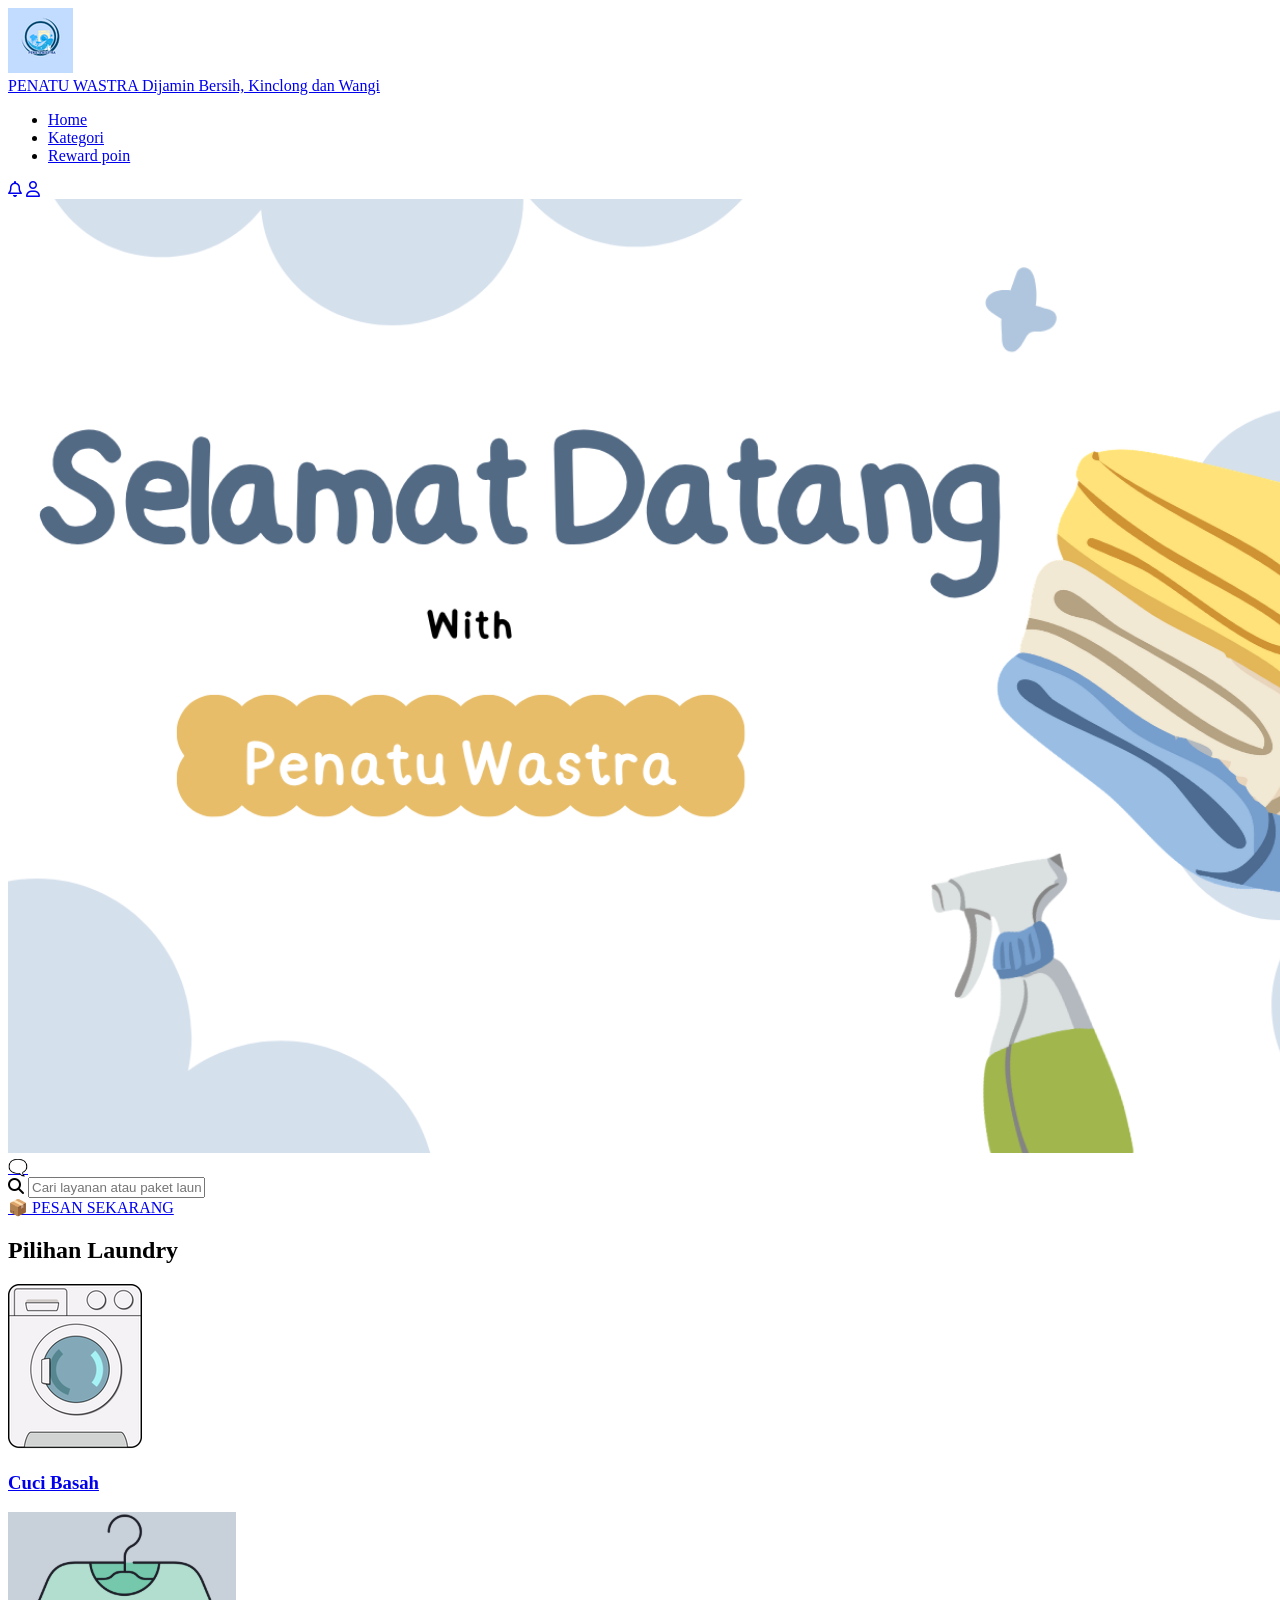
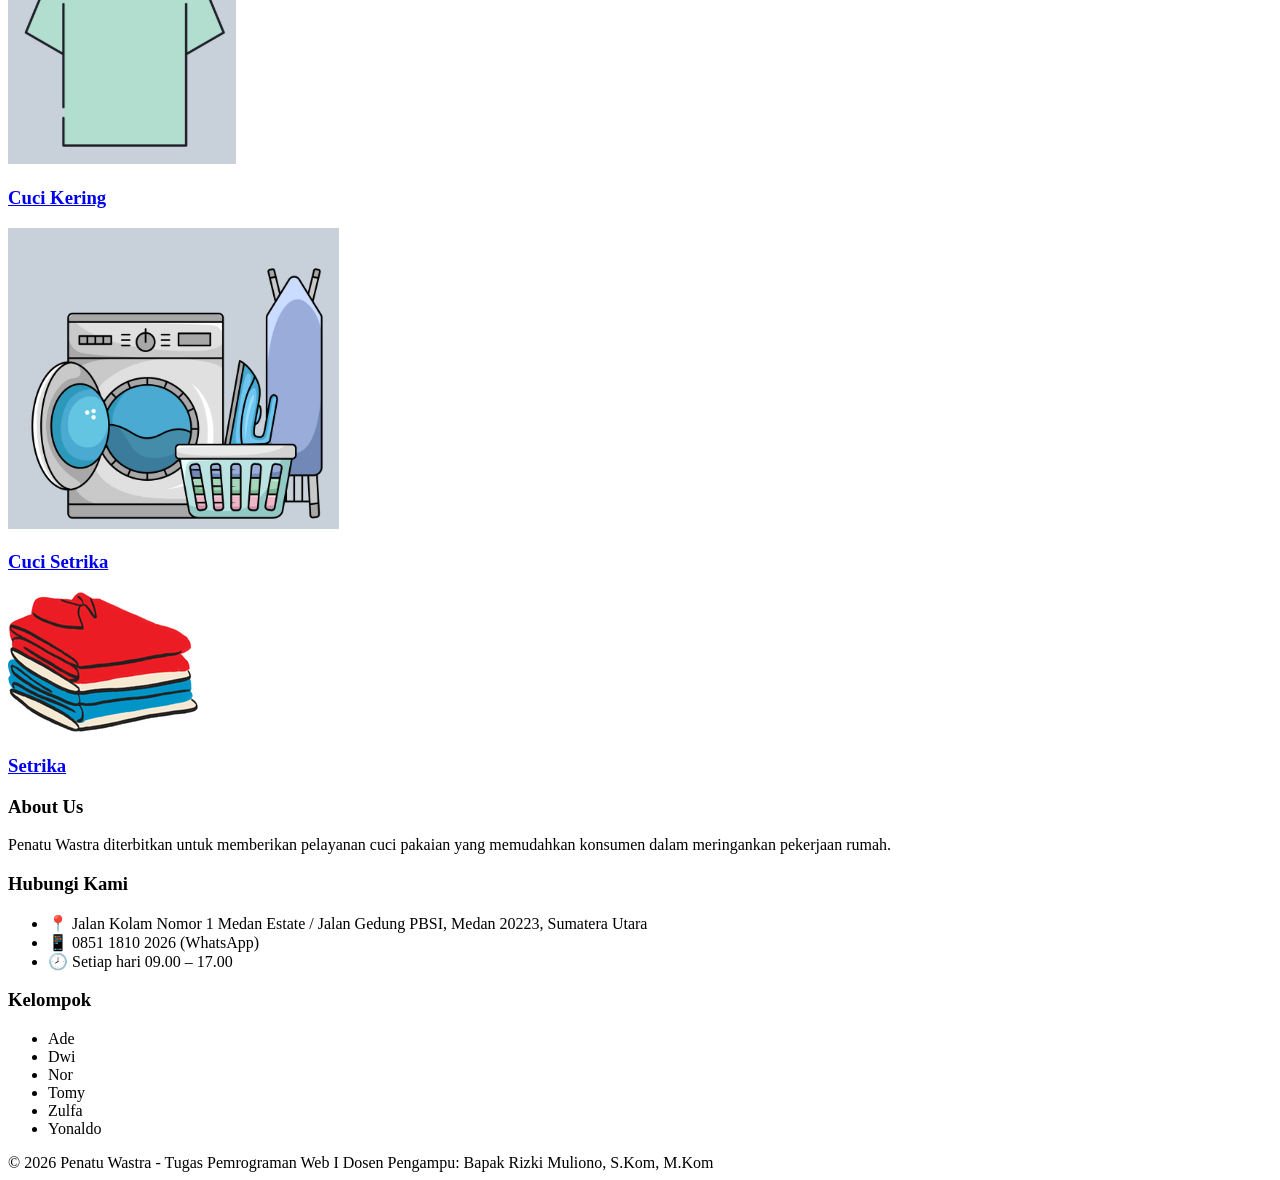
==== home.html @ 88203d9c "Create home.html" ====
<!DOCTYPE html>
<html lang="id">
<head>
    <meta charset="UTF-8">
    <meta name="viewport" content="width=device-width, initial-scale=1.0">
    <title>Home - Penatu Wastra</title>
    <link rel="stylesheet" href="css/home.css">
    <!-- Font Awesome untuk ikon pencarian, lonceng, dan profil user -->
    <link rel="stylesheet" href="https://cdnjs.cloudflare.com/ajax/libs/font-awesome/6.4.0/css/all.min.css">
</head>
<body>

    <!-- NAVBAR ATAS DENGAN LATAR PUTIH -->
    <header class="home-navbar">
        <a href="home.html" class="brand">
            <img src="assets/logo.png" alt="Logo Penatu Wastra" class="brand-logo">
            <div class="brand-info">
                <span class="brand-name">PENATU WASTRA</span>
                <span class="brand-description">Dijamin Bersih, Kinclong dan Wangi</span>
            </div>
        </a>

        <!-- MENU NAVIGASI -->
        <nav class="home-nav-links">
            <ul>
                <li><a href="home.html" class="active">Home</a></li>
                <li><a href="kategori.html">Kategori</a></li>
                <li><a href="reward-poin.html">Reward poin</a></li>
            </ul>
        </nav>

        <!-- IKON NOTIFIKASI & PROFIL -->
        <div class="user-actions">
            <a href="#" class="icon-btn"><i class="fa-regular fa-bell"></i></a>
            <a href="#" class="icon-btn"><i class="fa-regular fa-user"></i></a>
        </div>
    </header>

    <main class="home-container">

        <!-- KONTAINER UTAMA HERO: GAMBAR & SEARCH BAR DI DALAMNYA -->
        <div class="hero-header-container">
            <div class="hero-banner-wrapper">
                <img src="assets/latar_home.png" alt="Ilustrasi Tumpukan Pakaian dan Pembersih" class="hero-full-img">
                
                <!-- IKON CHAT FLOATING -->
                <a href="#" class="chat-float-icon emoji-chat">🗨️</a>
            </div>

            <!-- SEARCH BAR (KAPSUL PENCARIAN DI DALAM AREA GAMBAR) -->
            <div class="search-section-overlay">
                <div class="search-box">
                    <i class="fa-solid fa-magnifying-glass search-icon"></i>
                    <input type="text" placeholder="Cari layanan atau paket laundry...">
                </div>
            </div>
        </div>

        <!-- BANNER PESAN SEKARANG -->
        <section class="order-now-section">
            <a href="#pilihan-laundry" class="btn-pesan-sekarang">
                <span class="emoji-box">📦</span>
                <span>PESAN SEKARANG</span>
            </a>
        </section>

        <!-- PILIHAN LAUNDRY -->
        <section class="laundry-options-section" id="pilihan-laundry">
            <h2 class="section-title">Pilihan Laundry</h2>

            <div class="laundry-grid">
                
                <!-- KARTU 1: CUCI BASAH -->
                <a href="detail-pesan.html?layanan=cuci-basah" class="laundry-card">
                    <div class="card-icon-wrapper">
                        <img src="assets/cuci_bersih.png" alt="Ikon Mesin Cuci Basah" class="laundry-icon">
                    </div>
                    <h3>Cuci Basah</h3>
                </a>

                <!-- KARTU 2: CUCI KERING -->
                <a href="detail-pesan.html?layanan=cuci-kering" class="laundry-card">
                    <div class="card-icon-wrapper">
                        <img src="assets/cuci_kering.png" alt="Ikon Baju Gantungan Cuci Kering" class="laundry-icon">
                    </div>
                    <h3>Cuci Kering</h3>
                </a>

                <!-- KARTU 3: CUCI SETRIKA -->
                <a href="detail-pesan.html?layanan=cuci-setrika" class="laundry-card">
                    <div class="card-icon-wrapper">
                        <img src="assets/cuci_setrika.png" alt="Ikon Mesin Cuci dan Meja Setrika" class="laundry-icon">
                    </div>
                    <h3>Cuci Setrika</h3>
                </a>

                <!-- KARTU 4: SETRIKA -->
                <a href="detail-pesan.html?layanan=setrika" class="laundry-card">
                    <div class="card-icon-wrapper">
                        <img src="assets/setrika.png" alt="Ikon Tumpukan Baju Rapi Setrika" class="laundry-icon">
                    </div>
                    <h3>Setrika</h3>
                </a>

            </div>
        </section>

        <!-- RUANG KOSONG TENGAH -->
        <div class="white-space-divider"></div>

    </main>

    <!-- FOOTER: ABOUT US & CONTACT US -->
    <footer class="home-footer">
        <div class="footer-container">
            
            <!-- Kolom 1: About Us -->
            <div class="footer-column">
                <h3>About Us</h3>
                <p>
                    Penatu Wastra diterbitkan untuk memberikan pelayanan cuci pakaian yang memudahkan konsumen dalam meringankan pekerjaan rumah.
                </p>
            </div>

            <!-- Kolom 2: Kontak & Alamat -->
            <div class="footer-column">
                <h3>Hubungi Kami</h3>
                <ul class="footer-contact">
                    <li>📍 Jalan Kolam Nomor 1 Medan Estate / Jalan Gedung PBSI, Medan 20223, Sumatera Utara</li>
                    <li>📱 0851 1810 2026 (WhatsApp)</li>
                    <li>🕗 Setiap hari 09.00 – 17.00</li>
                </ul>
            </div>

            <!-- Kolom 3: Kelompok -->
            <div class="footer-column">
                <h3>Kelompok</h3>
                <ul class="kelompok-list">
                    <li>Ade</li>
                    <li>Dwi</li>
                    <li>Nor</li>
                    <li>Tomy</li>
                    <li>Zulfa</li>
                    <li>Yonaldo</li>
                </ul>
            </div>

        </div>

        <!-- Bagian Bawah Footer (Copyright) -->
        <div class="footer-bottom">
            <span>© 2026 Penatu Wastra - Tugas Pemrograman Web I</span>
            <span>Dosen Pengampu: Bapak Rizki Muliono, S.Kom, M.Kom</span>
        </div>
    </footer>

</body>
</html>
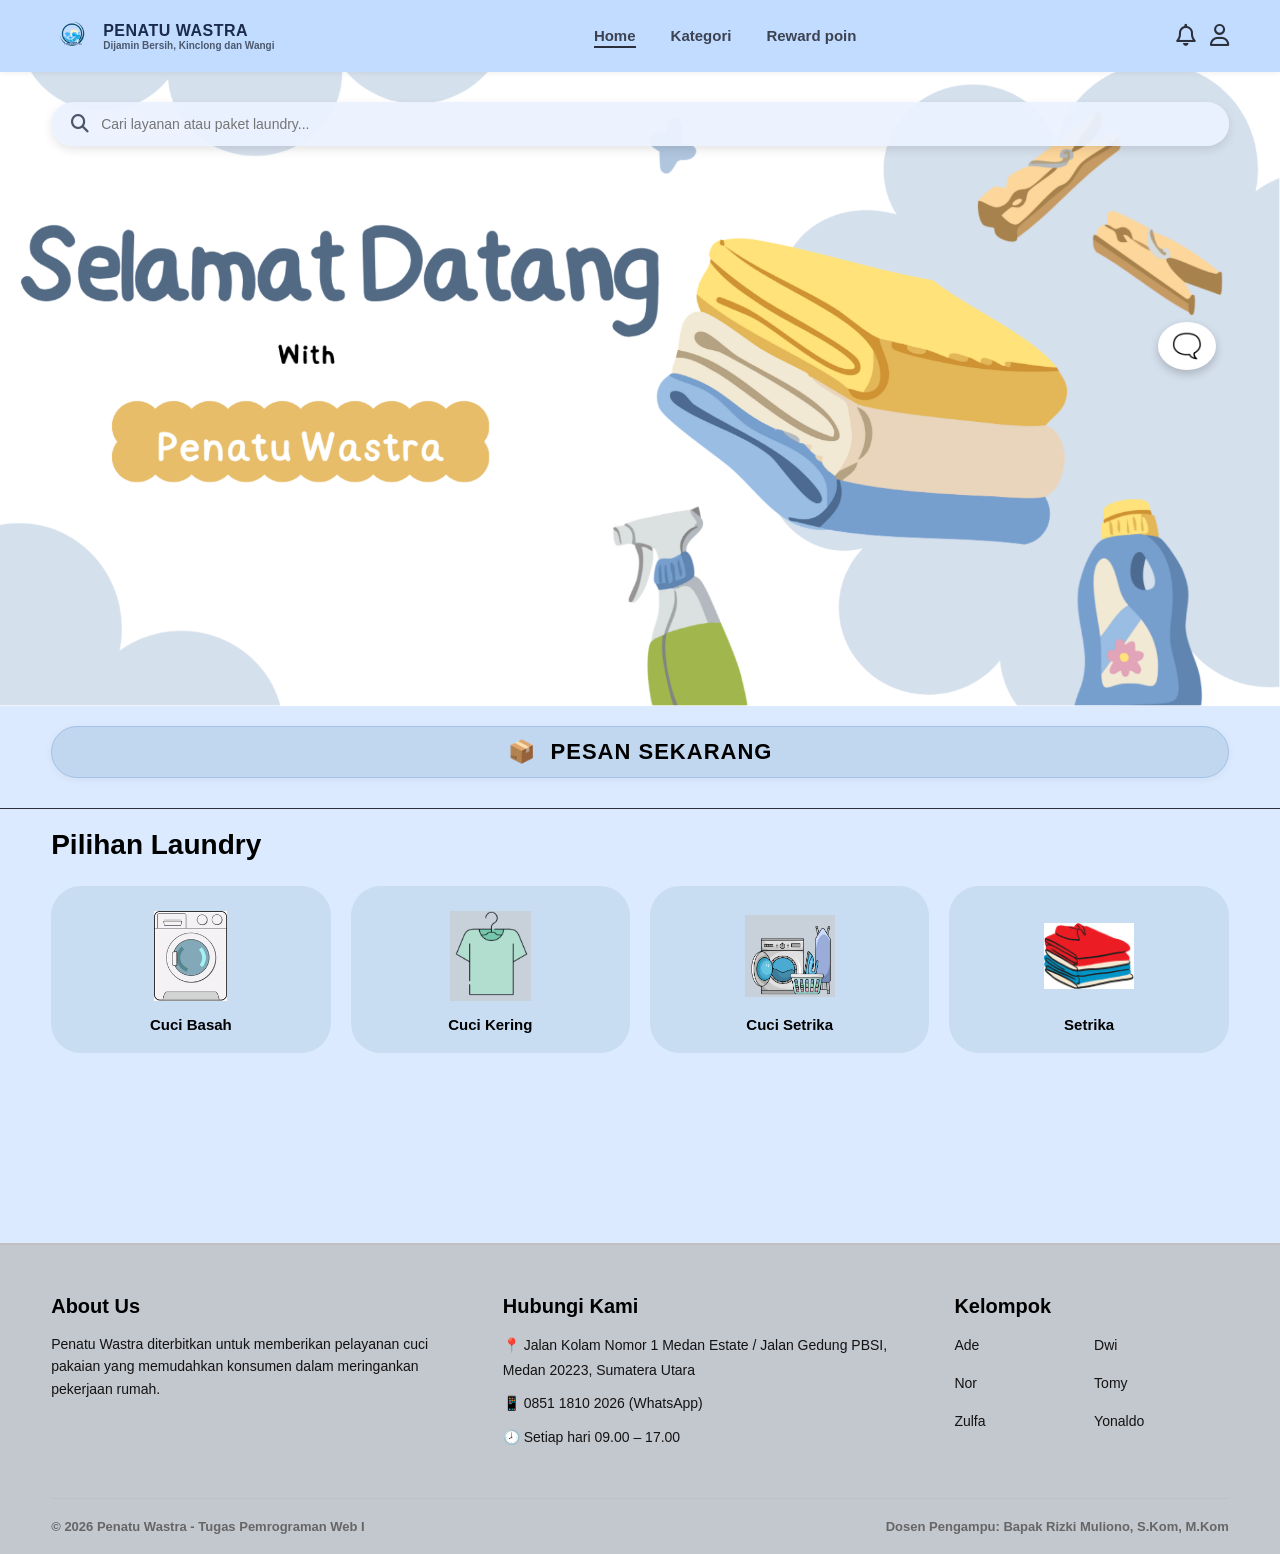
==== commit 57408223: "Update home.html" ====
--- a/home.html
+++ b/home.html
@@ -4,7 +4,7 @@
     <meta charset="UTF-8">
     <meta name="viewport" content="width=device-width, initial-scale=1.0">
     <title>Home - Penatu Wastra</title>
-    <link rel="stylesheet" href="css/home.css">
+    <link rel="stylesheet" href="home.css">
     <!-- Font Awesome untuk ikon pencarian, lonceng, dan profil user -->
     <link rel="stylesheet" href="https://cdnjs.cloudflare.com/ajax/libs/font-awesome/6.4.0/css/all.min.css">
 </head>
@@ -71,7 +71,7 @@
             <div class="laundry-grid">
                 
                 <!-- KARTU 1: CUCI BASAH -->
-                <a href="detail-pesan.html?layanan=cuci-basah" class="laundry-card">
+                <a href="detail-pesanan.html?layanan=cuci-basah" class="laundry-card">
                     <div class="card-icon-wrapper">
                         <img src="assets/cuci_bersih.png" alt="Ikon Mesin Cuci Basah" class="laundry-icon">
                     </div>
@@ -79,7 +79,7 @@
                 </a>
 
                 <!-- KARTU 2: CUCI KERING -->
-                <a href="detail-pesan.html?layanan=cuci-kering" class="laundry-card">
+                <a href="detail-pesanan.html?layanan=cuci-kering" class="laundry-card">
                     <div class="card-icon-wrapper">
                         <img src="assets/cuci_kering.png" alt="Ikon Baju Gantungan Cuci Kering" class="laundry-icon">
                     </div>
@@ -87,7 +87,7 @@
                 </a>
 
                 <!-- KARTU 3: CUCI SETRIKA -->
-                <a href="detail-pesan.html?layanan=cuci-setrika" class="laundry-card">
+                <a href="detail-pesanan.html?layanan=cuci-setrika" class="laundry-card">
                     <div class="card-icon-wrapper">
                         <img src="assets/cuci_setrika.png" alt="Ikon Mesin Cuci dan Meja Setrika" class="laundry-icon">
                     </div>
@@ -95,7 +95,7 @@
                 </a>
 
                 <!-- KARTU 4: SETRIKA -->
-                <a href="detail-pesan.html?layanan=setrika" class="laundry-card">
+                <a href="detail-pesanan.html?layanan=setrika" class="laundry-card">
                     <div class="card-icon-wrapper">
                         <img src="assets/setrika.png" alt="Ikon Tumpukan Baju Rapi Setrika" class="laundry-icon">
                     </div>
--- a/home.css
+++ b/home.css
@@ -0,0 +1,351 @@
+/* =========================
+   PENGATURAN DASAR & FONT
+   ========================= */
+* {
+    margin: 0;
+    padding: 0;
+    box-sizing: border-box;
+    font-family: Arial, Helvetica, sans-serif;
+}
+
+body {
+    background-color: #dbeaff; 
+    color: #2b303a;
+    width: 100%;
+    overflow-x: hidden;
+}
+
+/* =========================
+   1. NAVBAR UTAMA
+   ========================= */
+.home-navbar {
+    display: flex;
+    align-items: center;
+    justify-content: space-between;
+    padding: 15px 4%;
+    background-color: #c2dcff; 
+    box-shadow: 0 2px 5px rgba(0, 0, 0, 0.05);
+    position: sticky;
+    top: 0;
+    z-index: 100;
+}
+
+.brand {
+    display: flex;
+    align-items: center;
+    gap: 10px;
+    text-decoration: none;
+}
+
+.brand-logo {
+    width: 42px;
+    height: 42px;
+    object-fit: cover;
+    border-radius: 50%;
+}
+
+.brand-info {
+    display: flex;
+    flex-direction: column;
+}
+
+.brand-name {
+    font-size: 16px;
+    font-weight: 800;
+    color: #1a2b4c;
+    letter-spacing: 0.5px;
+}
+
+.brand-description {
+    font-size: 10px;
+    color: #4b586e;
+    font-weight: 600;
+}
+
+/* NAV LINKS */
+.home-nav-links ul {
+    display: flex;
+    list-style: none;
+    gap: 35px;
+}
+
+.home-nav-links a {
+    text-decoration: none;
+    color: #3b4252;
+    font-size: 15px;
+    font-weight: 600;
+    position: relative;
+    padding-bottom: 2px;
+}
+
+.home-nav-links a.active {
+    border-bottom: 2px solid #2b303a; 
+}
+
+.user-actions {
+    display: flex;
+    align-items: center;
+    gap: 15px;
+}
+
+.icon-btn {
+    color: #2b303a;
+    font-size: 22px;
+    text-decoration: none;
+}
+
+/* =========================
+   2. HERO CONTAINER & SEARCH BAR OVERLAY
+   ========================= */
+.hero-header-container {
+    position: relative; /* Menjadi acuan posisi absolut search bar di dalamnya */
+    width: 100%;
+    margin-bottom: 20px;
+}
+
+.hero-banner-wrapper {
+    position: relative;
+    width: 100%;
+    max-width: 100%;
+    display: flex;
+    justify-content: center;
+    align-items: center;
+}
+
+.hero-full-img {
+    width: 100%;
+    height: auto;
+    max-height: none;
+    object-fit: cover;
+    border-radius: 0;
+    display: block;
+}
+
+.chat-float-icon.emoji-chat {
+    position: absolute;
+    top: 250px;
+    right: 5%;
+    font-size: 24px;
+    background-color: #ffffff;
+    padding: 10px 14px;
+    border-radius: 50%;
+    box-shadow: 0 4px 10px rgba(0, 0, 0, 0.2);
+    text-decoration: none;
+    z-index: 5;
+}
+
+/* KOTAK SEARCH M */
+.search-section-overlay {
+    position: absolute;
+    top: 30px; /* Sesuaikan jarak dari atas gambar agar pas di dalam */
+    left: 0;
+    width: 100%;
+    padding: 0 4%;
+    z-index: 10;
+}
+
+.search-box {
+    position: relative;
+    width: 100%;
+    display: flex;
+    align-items: center;
+}
+
+.search-icon {
+    position: absolute;
+    left: 20px;
+    font-size: 18px;
+    color: #4c566a;
+}
+
+.search-box input {
+    width: 100%;
+    padding: 14px 20px 14px 50px;
+    border-radius: 30px;
+    border: none;
+    background-color: rgba(235, 243, 255, 0.95); /* Sedikit transparan agar menyatu dengan gambar */
+    font-size: 14px;
+    outline: none;
+    box-shadow: 0 4px 10px rgba(0, 0, 0, 0.1);
+}
+
+/* =========================
+   3. TOMBOL PESAN SEKARANG
+   ========================= */
+.order-now-section {
+    padding: 0 4%;
+    margin-bottom: 30px;
+}
+
+.btn-pesan-sekarang {
+    display: flex;
+    align-items: center;
+    justify-content: center;
+    gap: 15px;
+    background-color: #c1d7f0; 
+    border-radius: 35px;
+    padding: 12px;
+    text-decoration: none;
+    border: 1px solid #a3c2e6;
+    box-shadow: 0 2px 8px rgba(0,0,0,0.05);
+}
+
+.emoji-box {
+    font-size: 26px;
+}
+
+.btn-pesan-sekarang span {
+    font-size: 22px;
+    font-weight: 800;
+    color: #000000;
+    letter-spacing: 1px;
+}
+
+/* =========================
+   4. PILIHAN LAUNDRY (GRID KARTU)
+   ========================= */
+.laundry-options-section {
+    padding: 10px 4% 40px 4%;
+    border-top: 1.5px solid #2b303a; 
+}
+
+.section-title {
+    font-size: 28px;
+    font-weight: 800;
+    color: #000000;
+    margin-bottom: 25px;
+    margin-top: 10px;
+}
+
+.laundry-grid {
+    display: grid;
+    grid-template-columns: repeat(4, 1fr);
+    gap: 20px;
+}
+
+.laundry-card {
+    background-color: #c8dcf2; 
+    border-radius: 30px;
+    padding: 25px 15px 20px 15px;
+    display: flex;
+    flex-direction: column;
+    align-items: center;
+    text-decoration: none;
+    transition: transform 0.2s ease;
+}
+
+.laundry-card:hover {
+    transform: translateY(-8px);
+}
+
+.card-icon-wrapper {
+    width: 90px;
+    height: 90px;
+    display: flex;
+    align-items: center;
+    justify-content: center;
+    margin-bottom: 15px;
+}
+
+.laundry-icon {
+    max-width: 100%;
+    max-height: 100%;
+    object-fit: contain;
+}
+
+.laundry-card h3 {
+    font-size: 15px;
+    font-weight: 700;
+    color: #000000;
+    text-align: center;
+}
+
+/* RUANG KOSONG DI TENGAH */
+.white-space-divider {
+    background-color: #dbeaff; 
+    height: 150px;
+    width: 100%;
+}
+
+/* =========================
+   5. FOOTER
+   ========================= */
+.home-footer {
+    background-color: #b8b8b8b0; 
+    padding: 50px 4% 20px 4%;
+    border-top: 2px solid #c0c0c0; 
+}
+
+/* Membuat 3 kolom sejajar */
+.footer-container {
+    max-width: 1200px;
+    margin: 0 auto;
+    display: grid;
+    grid-template-columns: 1.5fr 1.5fr 1fr;
+    gap: 40px; 
+}
+
+/* Gaya untuk Judul Kolom */
+.footer-column h3 {
+    font-size: 20px; 
+    font-weight: 800;
+    color: #000000; 
+    margin-bottom: 15px;
+}
+
+/* Gaya untuk Paragraf */
+.footer-column p {
+    font-size: 14px;
+    font-weight: 500;
+    color: #141313; 
+    line-height: 1.6;
+}
+
+/* Merapikan List */
+.footer-column ul {
+    list-style: none;
+    padding: 0;
+    margin: 0;
+}
+
+.footer-column ul li {
+    font-size: 14px;
+    font-weight: 500;
+    color: #141313;
+    line-height: 1.8;
+    margin-bottom: 8px;
+}
+
+/* Mengatur list kelompok menjadi 2 kolom */
+.kelompok-list {
+    display: grid;
+    grid-template-columns: 1fr 1fr; 
+    gap: 5px;
+}
+
+/* Copyright */
+.footer-bottom {
+    max-width: 1200px;
+    margin: 40px auto 0 auto;
+    padding-top: 20px;
+    border-top: 1px solid #c0c0c0;
+    display: flex;
+    justify-content: space-between; 
+    font-size: 13px;
+    font-weight: 600;
+    color: #666666; 
+}
+
+/* Responsive */
+@media (max-width: 768px) {
+    .footer-container {
+        grid-template-columns: 1fr;
+        gap: 30px;
+    }
+    
+    .footer-bottom {
+        flex-direction: column;
+        text-align: center;
+        gap: 10px;
+    }
+}
